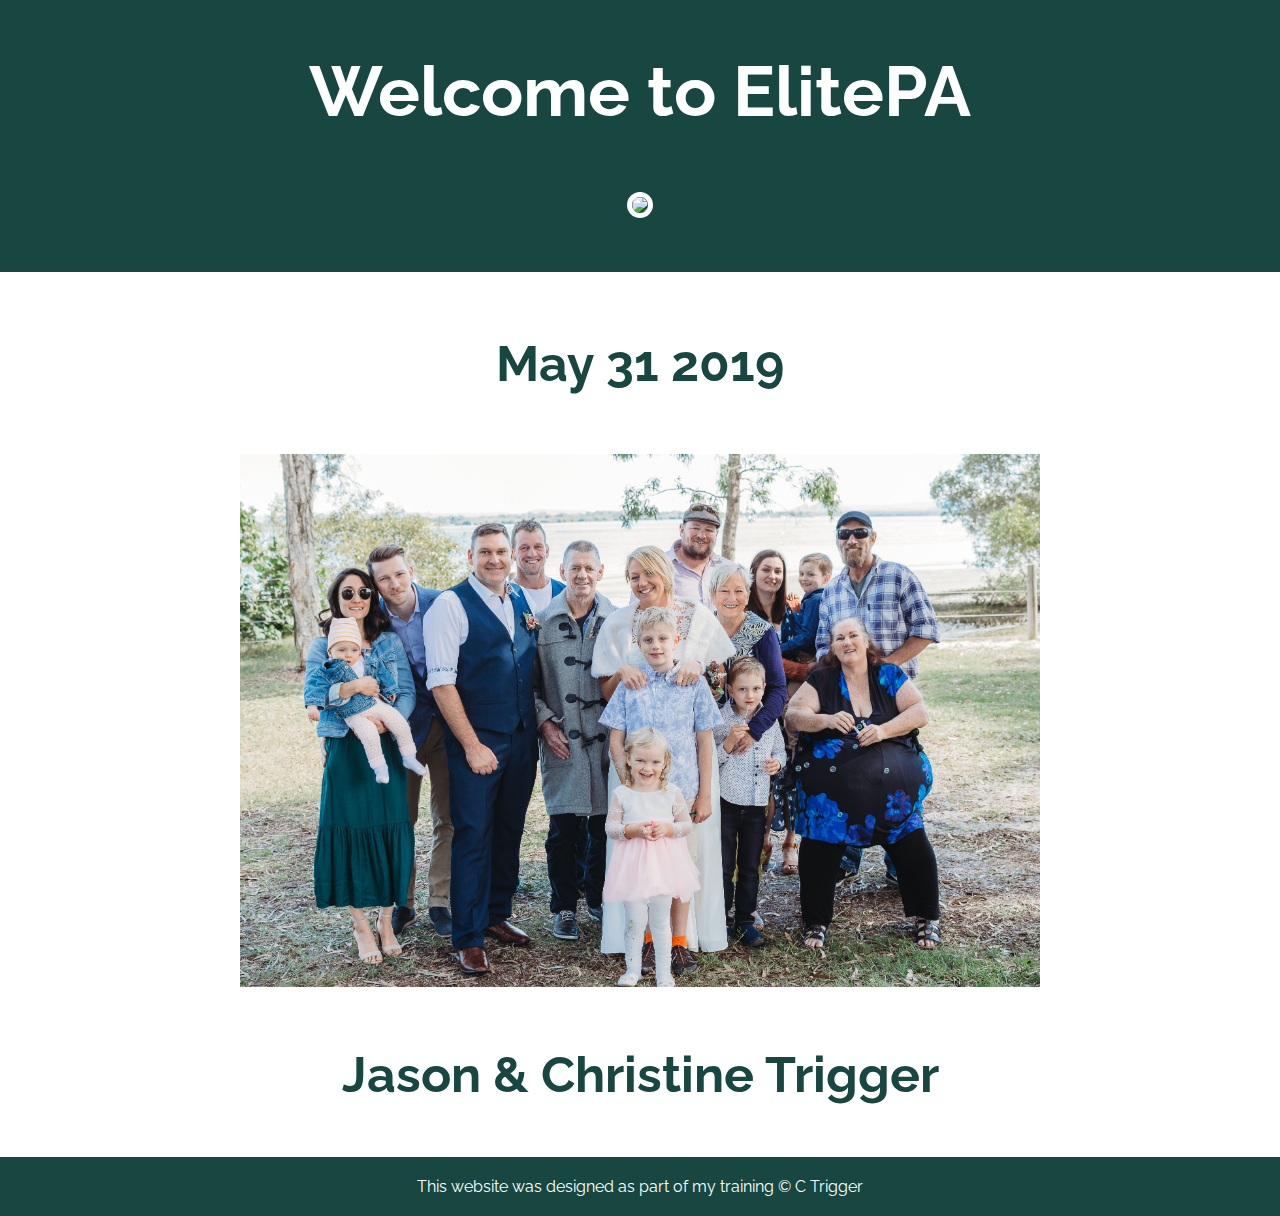
==== index.html @ 207ea338 "Added css stylesheet" ====
<!DOCTYPE html>
<html>
<head>
	<title>ElitePA</title>
	<link rel="icon" href="img/elitepa.jpeg.png">
	<link rel="stylesheet" type="text/css" href="css/mypage.css">
	<link href="https://fonts.googleapis.com/css2?family=Raleway&display=swap" rel="stylesheet">
</head>
<body>
	<header>
		<h2 style="font-color: #184729;
		font-size: 70px;
	  ">Welcome to ElitePA</h2>
		<img src="img/elitepa.jpeg.png">
	</header>
<!-- i Just want a photo of my wedding here -->
	<main>
		<h2>May 31 2019</h2>
		<img src="img/wedding.jpg">
		<h1 style="font-size: 50px;
		text-align: center;
		">Jason & Christine Trigger</h1>
	</main>
	<footer>This website was designed as part of my training &copy; C Trigger </footer>
</body>
</html>
---- css/mypage.css ----
body{
	margin: 0;
	}

header{
	background-color: #184741;
	text-align: center;
	padding-top: 50px;
	padding-bottom: 50px;
}

header h2{margin: 0;
	font-family: 'Raleway', sans-serif;
	padding-bottom: 60px;
	color: white;
}
header img{
		border-radius: 159px;
		width: 300px;
		border: 5px solid white;
}

main{
	max-width: 800px;
	margin: 0 auto;

}

main h2, h1{
	color: #184741;
	font-size: 50px;
	text-align: center;
	padding: 20px;
	font-family: 'Raleway', sans-serif;

}

main img{
	max-width: 100%;
}

footer{
	background-color: #184741;
	margin: 0;
	text-align: center;
	color: white;
	padding: 20px;
	font-family: 'Raleway', sans-serif;
}
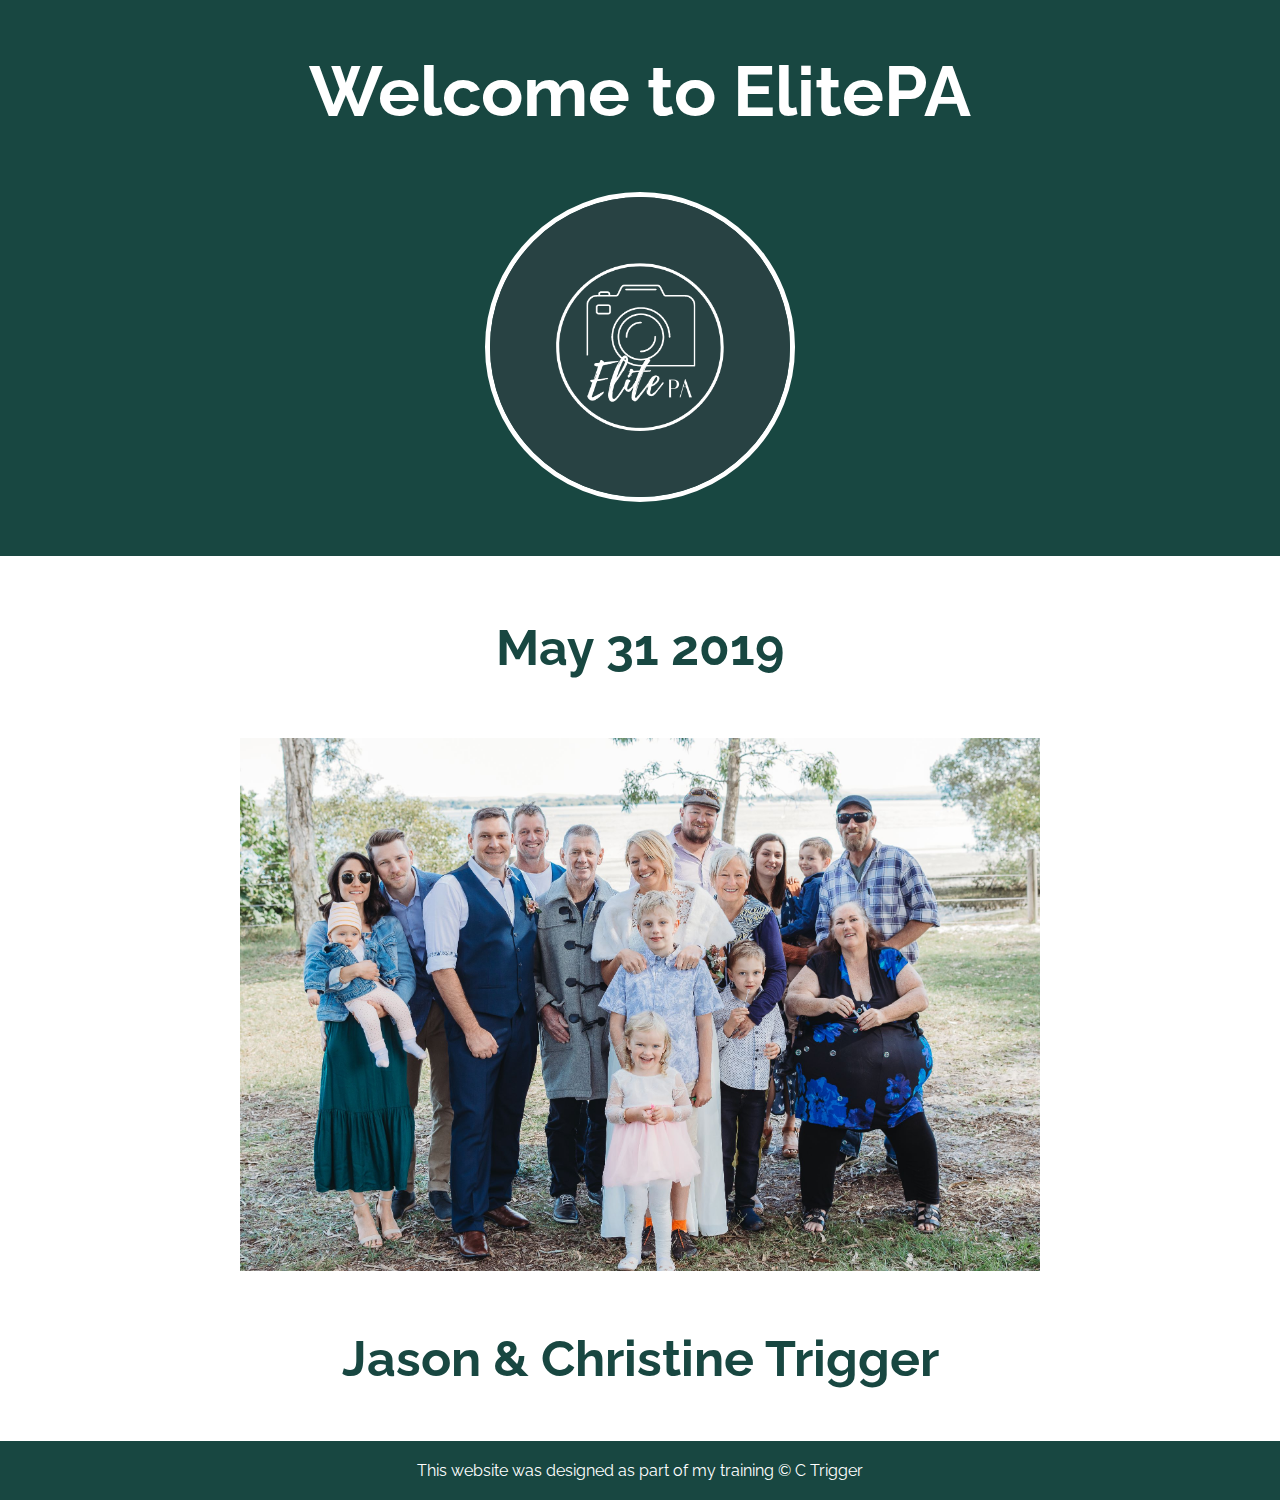
==== commit ba84f09f: "corrected img path" ====
--- a/index.html
+++ b/index.html
@@ -2,7 +2,7 @@
 <html>
 <head>
 	<title>ElitePA</title>
-	<link rel="icon" href="img/elitepa.jpeg.png">
+	<link rel="icon" href="img/ElitePA.jpeg.png">
 	<link rel="stylesheet" type="text/css" href="css/mypage.css">
 	<link href="https://fonts.googleapis.com/css2?family=Raleway&display=swap" rel="stylesheet">
 </head>
@@ -11,7 +11,7 @@
 		<h2 style="font-color: #184729;
 		font-size: 70px;
 	  ">Welcome to ElitePA</h2>
-		<img src="img/elitepa.jpeg.png">
+		<img src="img/ElitePA.jpeg.png">
 	</header>
 <!-- i Just want a photo of my wedding here -->
 	<main>
